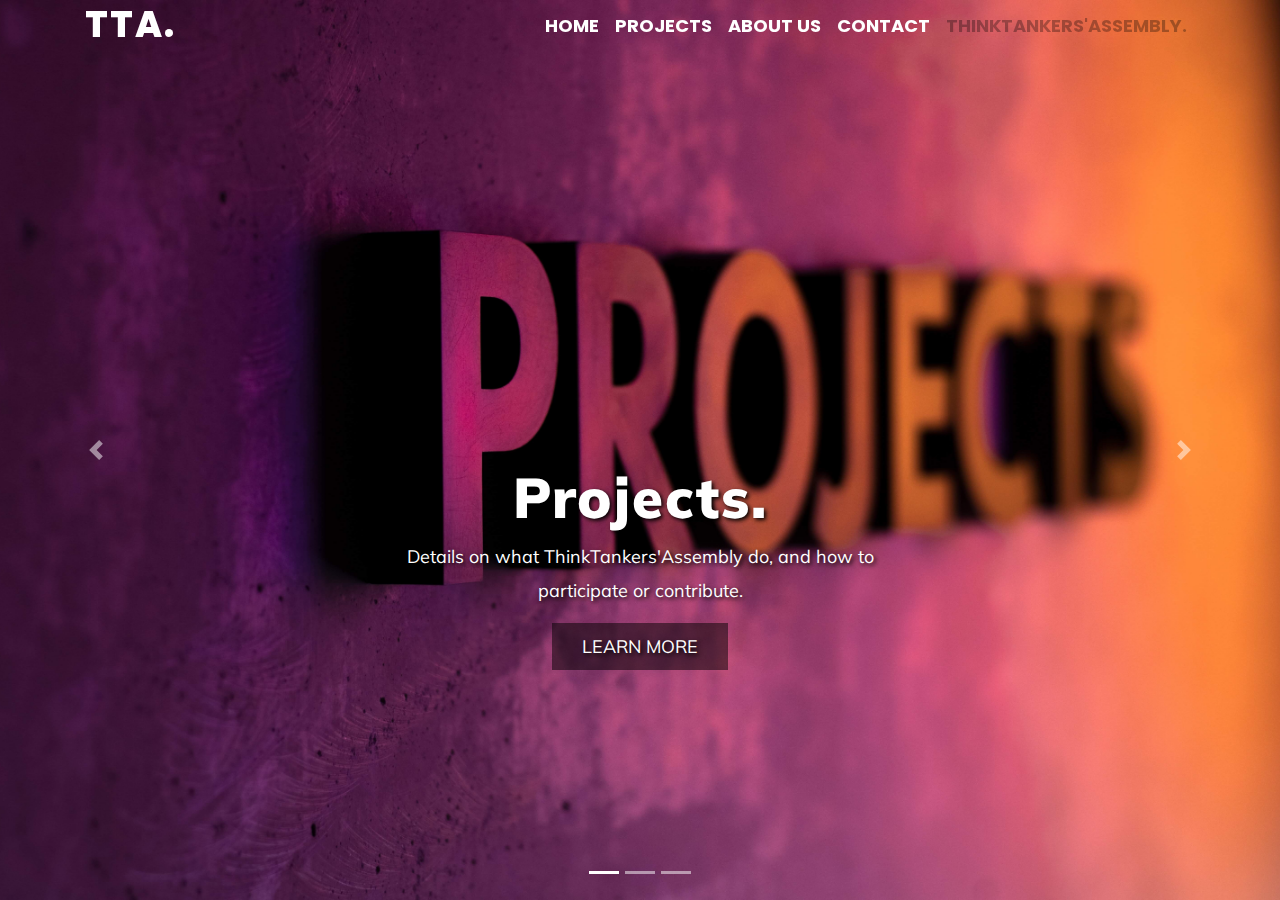
==== index.html @ a1ef90ec "commit master5" ====
<!DOCTYPE html>
<html>
  <!-- <meta name="viewport" content="width=device-width, initial-scale=1.0"> -->

  <head>
    <meta charset="UTF-8" />
    <meta name="description" content="ThinkTankers'Assembly Official Website" />
    <meta
      name="keywords"
      content="TTA, ThinkTankers'Assembly, Thinktankers Assembly"
    />
    <meta name="author" content="Muhammad Riza Fairuzzabadi" />
    <meta name="viewport" content="width=device-width, initial-scale=1" />

    <!-- Adding bootstrap -->
    <link
      rel="stylesheet"
      href="https://cdnjs.cloudflare.com/ajax/libs/animate.css/3.7.2/animate.min.css"
    />
    <!--New Bootstrap Version-->
    <!-- CSS only -->
    <link
      rel="stylesheet"
      href="https://stackpath.bootstrapcdn.com/bootstrap/4.5.2/css/bootstrap.min.css"
      integrity="sha384-JcKb8q3iqJ61gNV9KGb8thSsNjpSL0n8PARn9HuZOnIxN0hoP+VmmDGMN5t9UJ0Z"
      crossorigin="anonymous"
    />
    <!-- JS, Popper.js, and jQuery -->
    <script
      src="https://code.jquery.com/jquery-3.5.1.slim.min.js"
      integrity="sha384-DfXdz2htPH0lsSSs5nCTpuj/zy4C+OGpamoFVy38MVBnE+IbbVYUew+OrCXaRkfj"
      crossorigin="anonymous"
    ></script>
    <script
      src="https://cdn.jsdelivr.net/npm/popper.js@1.16.1/dist/umd/popper.min.js"
      integrity="sha384-9/reFTGAW83EW2RDu2S0VKaIzap3H66lZH81PoYlFhbGU+6BZp6G7niu735Sk7lN"
      crossorigin="anonymous"
    ></script>
    <script
      src="https://stackpath.bootstrapcdn.com/bootstrap/4.5.2/js/bootstrap.min.js"
      integrity="sha384-B4gt1jrGC7Jh4AgTPSdUtOBvfO8shuf57BaghqFfPlYxofvL8/KUEfYiJOMMV+rV"
      crossorigin="anonymous"
    ></script>

    <link rel="stylesheet" type="text/css" href="cover.css" />
    <link
      href="https://fonts.googleapis.com/css?family=Muli:100,200,300,400,500,600,700,800,900|Poppins:100,200,300,400,500,600,700,800,900"
      rel="stylesheet"
    />
    <link
      rel="icon"
      type="image/png"
      href="images/favicon-32x32.png"
      sizes="32x32"
    />
    <title>ThinkTankers'Assembly Official Website</title>
  </head>

  <body>
    <!-- Navbar -->
    <nav class="navbar fixed-top navbar-expand-lg navbar-light">
      <div class="container">
        <a
          style="font-size: 36px; font-weight: 800;"
          class="navbar-brand"
          href="index.html"
          >TTA.</a
        >
        <button
          class="navbar-toggler"
          type="button"
          data-toggle="collapse"
          data-target="#navbar-riza"
          aria-controls="navbarNav"
          aria-expanded="false"
          aria-label="Toggle navigation"
        >
          <span class="navbar-toggler-icon"></span>
        </button>
        <div class="collapse navbar-collapse" id="navbar-riza">
          <ul class="navbar-nav ml-auto">
            <li class="nav-item">
              <a class="nav-link" href="index.html"
                >Home <span class="sr-only">(current)</span></a
              >
            </li>
            <li class="nav-item">
              <a class="nav-link" href="projects.html">Projects</a>
            </li>
            <li class="nav-item">
              <a class="nav-link" href="about.html">About Us</a>
            </li>
            <li class="nav-item">
              <a
                class="nav-link"
                href="mailto:riza@fairuzzabadi.com?subject = Feedback&body = Message"
                >Contact</a
              >
            </li>
            <li class="nav-item">
              <a
                class="nav-link disabled"
                href="#"
                tabindex="-1"
                aria-disabled="true"
                >ThinkTankers'Assembly.</a
              >
            </li>
          </ul>
        </div>
      </div>
    </nav>

    <div
      id="carouselExampleIndicators"
      class="carousel slide"
      data-ride="carousel"
    >
      <ol class="carousel-indicators">
        <li
          data-target="#carouselExampleIndicators"
          data-slide-to="0"
          class="active"
        ></li>
        <li data-target="#carouselExampleIndicators" data-slide-to="1"></li>
        <li data-target="#carouselExampleIndicators" data-slide-to="2"></li>
      </ol>
      <div class="carousel-inner">
        <div class="carousel-item active">
          <img class="d-block w-100" src="images/1.jpg" alt="First slide" />
          <div class="carousel-caption">
            <h5>Projects.</h5>
            <p>
              Details on what ThinkTankers'Assembly do, and how to participate
              or contribute.
            </p>
            <p><a href="projects.html">Learn More</a></p>
          </div>
        </div>
        <div class="carousel-item">
          <img
            class="d-block w-100"
            src="images/bg-aboot.jpg"
            alt="Second slide"
          />
          <div class="carousel-caption">
            <h5>About Us.</h5>
            <p>
              Details on what ThinkTankers'Assembly is, its purpose and who are
              behind it.
            </p>
            <p><a href="about.html"> Learn More</a></p>
          </div>
        </div>
        <div class="carousel-item">
          <img
            class="d-block w-100"
            src="images/bg-thought.jpg"
            alt="Third slide"
          />
          <div class="carousel-caption">
            <h5>Annoucement.</h5>
            <p>
              During this COVID-19 period, sessions are temporarily replaced by
              written ideas' exchange. To access, please go to Projects >
              <strong>TTA Repository</strong>.
            </p>
            <p><a href="projects.html/#onemli"> Go to projects</a></p>
          </div>
        </div>
      </div>
      <a
        class="carousel-control-prev"
        href="#carouselExampleIndicators"
        role="button"
        data-slide="prev"
      >
        <span class="carousel-control-prev-icon" aria-hidden="true"></span>
        <span class="sr-only">Previous</span>
      </a>
      <a
        class="carousel-control-next"
        href="#carouselExampleIndicators"
        role="button"
        data-slide="next"
      >
        <span class="carousel-control-next-icon" aria-hidden="true"></span>
        <span class="sr-only">Next</span>
      </a>
    </div>
  </body>
</html>
---- cover.css ----
.carousel-item {
  height: 100vh;
  min-height: 300px;
  background: no-repeat center center scroll;
  -webkit-background-size: cover;
  background-size: cover;
}
.carousel-caption {
  bottom: 210px;
}

.carousel-caption h5 {
  font-size: 3.5em;
  letter-spacing: 2px;
  margin-top: 25px;
  font-weight: 900;
  text-shadow: 2px 2px 4px #000000;
}

.carousel-caption p {
  width: 60%;
  margin: auto;
  font-size: 18px;
  line-height: 1.9;
  text-shadow: 2px 2px 4px #000000;
  font-weight: 400;
}

.carousel-caption a {
  text-transform: uppercase;
  background: rgba(0, 0, 0, 0.5);
  padding: 10px 30px;
  display: inline-block;
  color: #fff;
  margin-top: 15px;
  font-weight: 400;
}

.navbar-nav a {
  font-family: poppins;
  font-size: 18px;
  text-transform: uppercase;
  font-weight: bold;
}

.navbar-light .navbar-brand {
  font-family: poppins;
  color: #fff;
  font-size: 25px;
  text-transform: uppercase;
  font-weight: 500;
  letter-spacing: 2px;
}
.navbar-light .nabar-nav .active > .navlink,
.navbar-light .navbar-nav .nav-link.active,
.navbar-light .navbar-nav .nav-link.show,
.navbar-light .navbar-nav .show > .nav-link {
  color: #fff;
}

.navbar-light .navbar-nav .nav-link {
  color: #fff;
}
.navbar-nav {
  text-align: center;
}
.nav-link {
  padding: 0.2rem 1rem;
}
.nav-link.active,
nav-link:focus,
.navbar-light .navbar-nav .nav-linl:hover {
  color: #fff !important;
}
.w-100 {
  height: 100vh;
  object-fit: cover;
}
@media only screen and (max-width: 767px) {
  .navbar-nav.ml-auto {
    background: rgba(0, 0, 0, 0.5);
  }
  .navbar-toggler {
    padding: 1px 5px;
    font-size: 18px;
    line-height: 0.3;
    background: #fff;
  }
  .carousel-caption {
    bottom: 150px;
  }
  .carousel-caption h5 {
    font-size: 2.2em;
    letter-spacing: 2px;
    margin-top: 25px;
    font-weight: 900;
    text-shadow: 2px 2px 4px #000000;
  }

  .carousel-caption p {
    width: 70%;
    margin: auto;
    font-size: 15px;
    line-height: 1.3;
    text-shadow: 2px 2px 4px #000000;
    font-weight: 400;
  }

  .carousel-caption a {
    text-transform: uppercase;
    background: rgba(0, 0, 0, 0.5);
    padding: 10px 30px;
    display: inline-block;
    color: #fff;
    margin-top: 15px;
    font-weight: 400;
  }
}
* {
  font-family: "Muli";
  line-height: 1.5em;
}
h1 {
  font-weight: 900;
  color: white;
  font-size: 4.5em;
  text-shadow: 2px 2px 4px #000000;
}
.blur {
  /* Add the blur effect */
  filter: blur(8px);
  -webkit-filter: blur(8px);
}
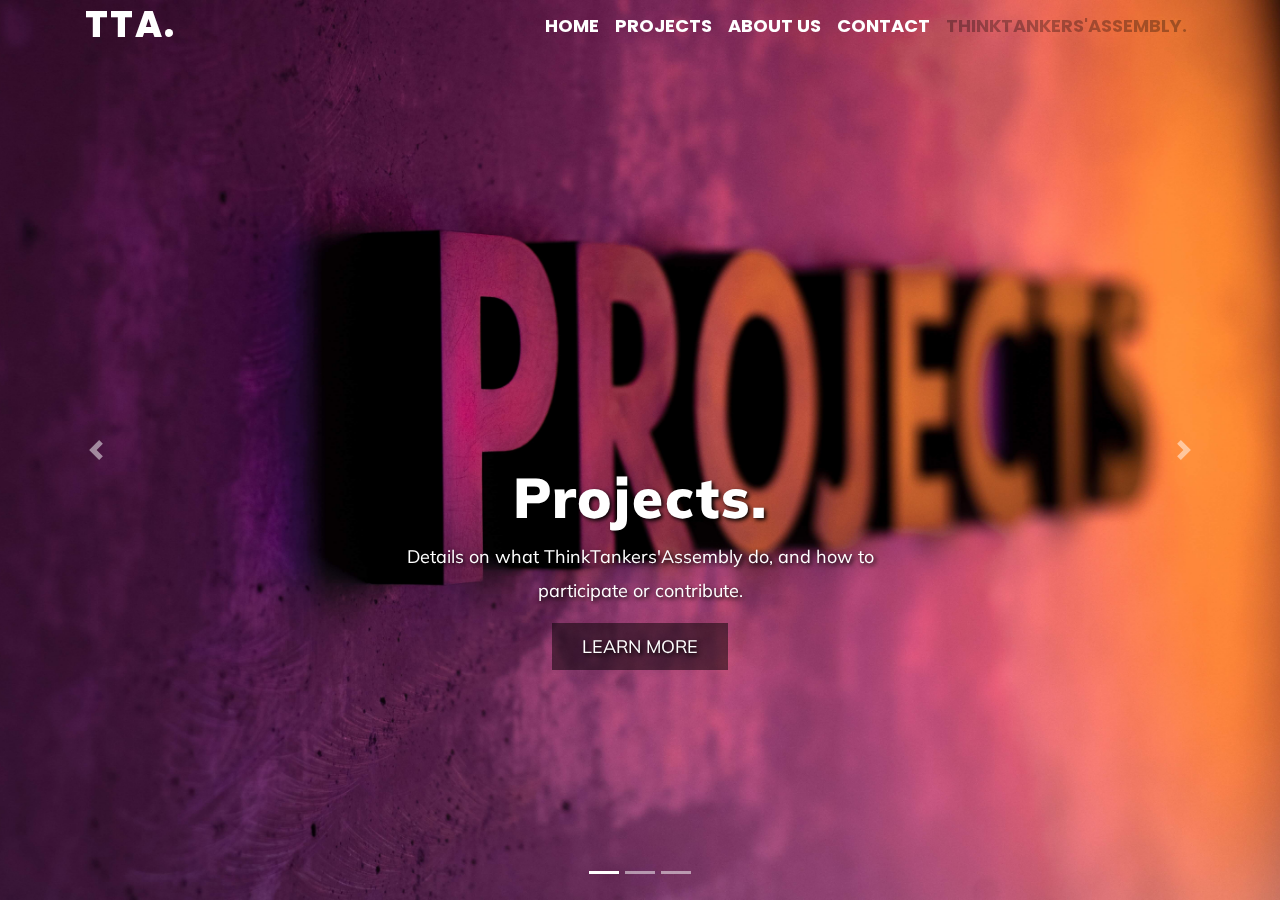
==== commit 26f9d5ce: "asasdasd" ====
--- a/index.html
+++ b/index.html
@@ -165,7 +165,7 @@
               written ideas' exchange. To access, please go to Projects >
               <strong>TTA Repository</strong>.
             </p>
-            <p><a href="projects.html/#onemli"> Go to projects</a></p>
+            <p><a href="projects.html#downproj"> Go to projects</a></p>
           </div>
         </div>
       </div>
